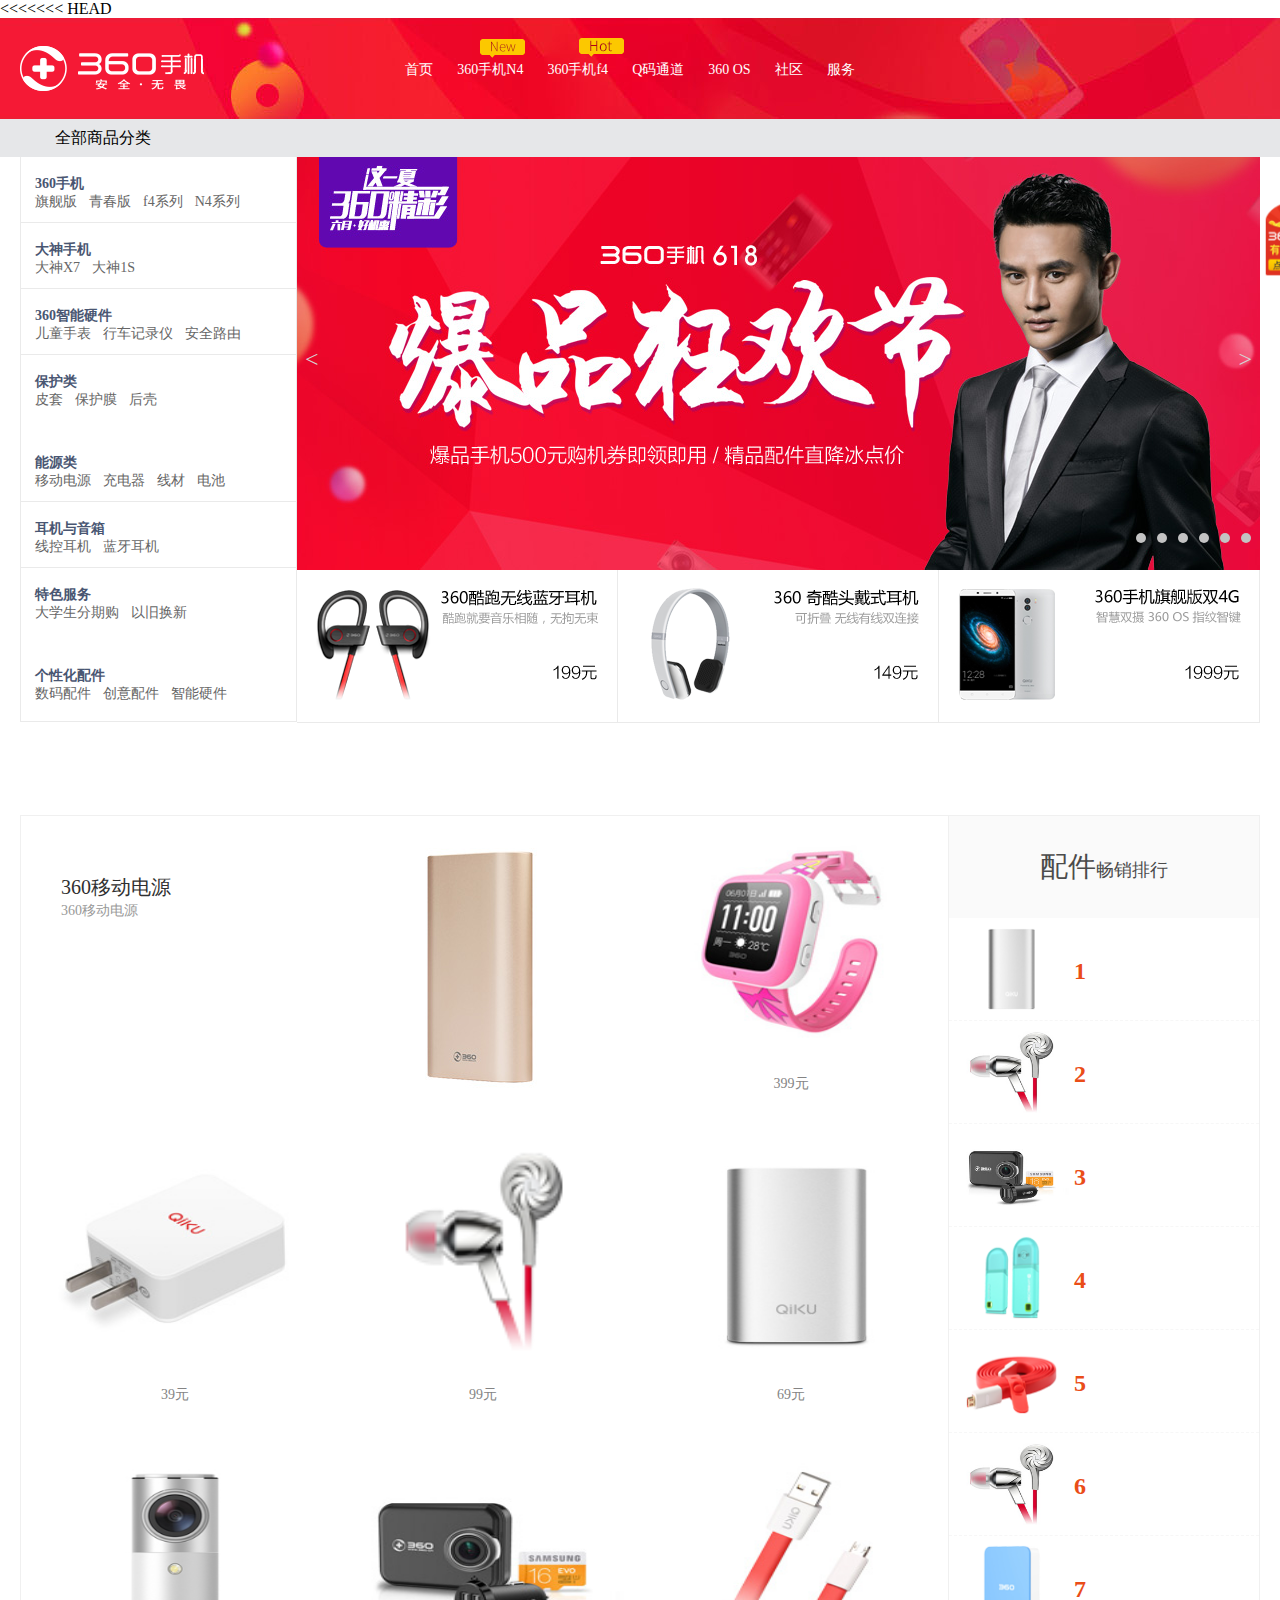
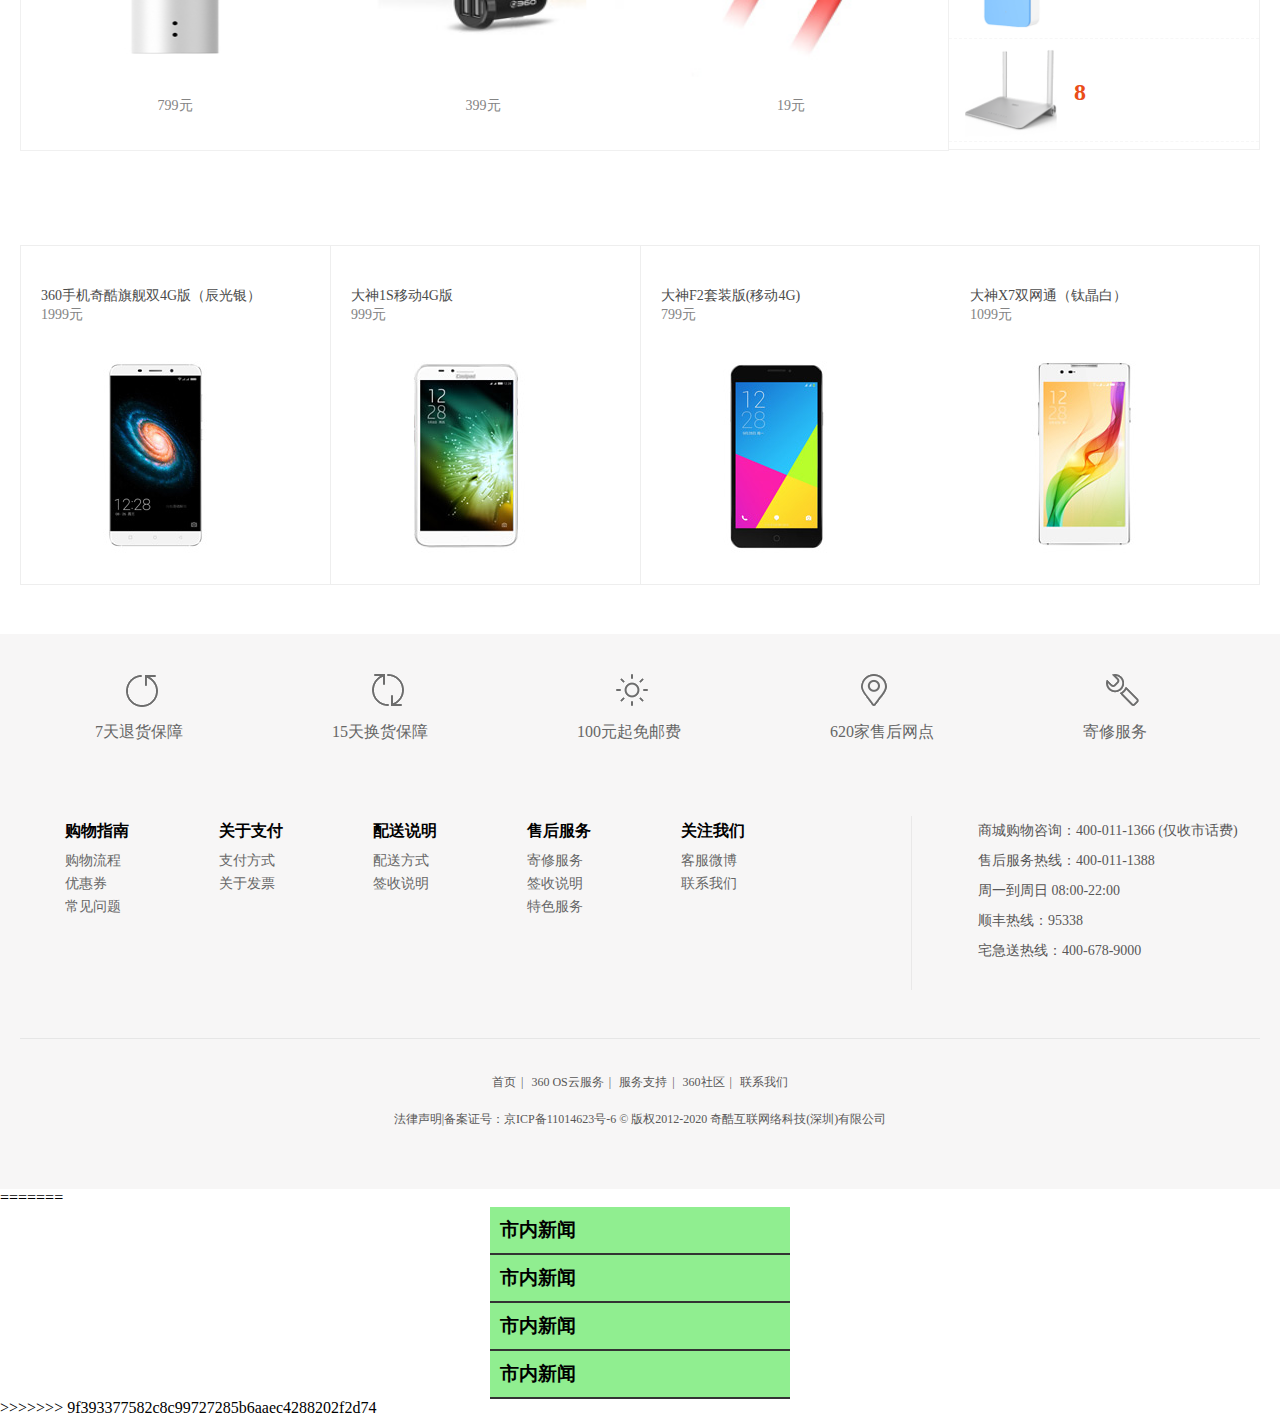
==== index.html @ 58edf36c "jj" ====
<!DOCTYPE html>
<html lang="en">
<head>
<<<<<<< HEAD
	<meta charset="UTF-8">
	<title>Document</title>
	<link rel="stylesheet" href="index.css">
	<script type="text/javascript">
		alert('a');
		alert("哈哈哈");

	</script>
</head>
<body>
	<div class="fixad">
		<img src="images/qk-survey.png" alt="">
	</div>
	<div class="titletl">
		<div class="title w">
			<a href="#">首页</a>
			<a href="#">360手机N4</a>
			<a href="#">360手机f4</a>
			<a href="#">Q码通道</a>
			<a href="#">360 OS</a>
			<a href="#">社区</a>
			<a href="#">服务</a>
			<div class="new"></div>
			<div class="hot"></div>
			<a href="index.html" class="logo"> <h1>360手机</h1></a>
		</div>
	</div>
	<div class="alltl">
		<div class="all w"><span>全部商品分类</span></div>
	</div>
	<div class="nav w">
		<div class="navleft">
			<div class="item1">
				<dl>
					<dt>360手机</dt>
					<dd>旗舰版</dd>
					<dd>青春版</dd>
					<dd>f4系列</dd>
					<dd>N4系列</dd>
				</dl>
			</div>
			<div class="item1">
				<dl>
					<dt>大神手机</dt>
					<dd>大神X7</dd>
					<dd>大神1S</dd>
				</dl>
			</div>
			<div class="item1">
				<dl>
					<dt>360智能硬件</dt>
					<dd>儿童手表</dd>
					<dd>行车记录仪</dd>
					<dd>安全路由</dd>
				</dl>
			</div>
			<div class="item1" style="border-bottom: none;margin-bottom: 16px;">
				<dl>
					<dt>保护类</dt>
					<dd>皮套</dd>
					<dd>保护膜</dd>
					<dd>后壳</dd>
				</dl>
			</div>
			<div class="item1">
				<dl>
					<dt>能源类</dt>
					<dd>移动电源</dd>
					<dd>充电器</dd>
					<dd>线材</dd>
					<dd>电池</dd>
				</dl>
			</div>
			<div class="item1">
				<dl>
					<dt>耳机与音箱</dt>
					<dd>线控耳机</dd>
					<dd>蓝牙耳机</dd>
				</dl>
			</div>
			<div class="item1" style="border-bottom: none;margin-bottom: 16px;">
				<dl>
					<dt>特色服务</dt>
					<dd>大学生分期购</dd>
					<dd>以旧换新</dd>
				</dl>
			</div>
			<div class="item1" style="border-bottom: none;">
				<dl>
					<dt>个性化配件</dt>
					<dd>数码配件</dd>
					<dd>创意配件</dd>
					<dd>智能硬件</dd>
				</dl>
			</div>
		</div>
		<div class="navright">
			<div class="navtop">
				<div class="zuo"> < </div>
				<div class="you"> > </div>
				<div class="dian"> 
					<a><span class="dian1"></span></a>
					<a><span class="dian1"></span></a>
					<a><span class="dian1"></span></a>
					<a><span class="dian1"></span></a>
					<a><span class="dian1"></span></a>
					<a><span class="dian1"></span></a>
				</div>
			</div>
			<div class="navbottom">
				<img src="images/sp3.png" alt="">
			</div>
			<div class="navbottom">
				<img src="images/sp2.png" alt="">
			</div>
			<div class="navbottom">
				<img src="images/sp1.png" alt="">
			</div>
		</div>
		<div style="clear: both"></div>
	</div>
	<div class="jmpj w">
		<p>精美配件</p>
	</div>
	<div class="items w">
		<div class="item">
			<div class="itemsleft">
				<div class="itemsa">
					<h5>360移动电源</h5>
					<span>360移动电源</span>
					<p>109元</p>
				</div>
				<div class="itemsb">
					<img src="images/q1.jpg" alt="">
				</div>
				<div class="itemsc">
					<img src="images/q2.jpg" alt="">
					<p>360儿童卫士3（粉）</p>
					399元
				</div>
				<div class="itemsc">
					<img src="images/12104.jpg" alt="">
					<p>360 奇酷快充适配器</p>
					39元
				</div>
				<div class="itemsc">
					<img src="images/11674.png" alt="">
					<p>锌风暴耳机珍珠银</p>
					99元
				</div>
				<div class="itemsc">
					<img src="images/9217.jpg" alt="">
					<p>奇酷移动电源10000mAh</p>
					69元
				</div>
				<div class="itemsc">
					<img src="images/11624.jpg" alt="">
					<p>360奇酷旅行随身拍</p>
					799元
				</div>
				<div class="itemsc">
					<img src="images/w3.jpg" alt="">
					<p>360行车记录仪(套装）</p>
					399元
				</div>
				<div class="itemsc">
					<img src="images/2000000280.jpg" alt="">
					<p>360奇酷9V/5V 2A双头正反插快充USB数据线红</p>
					19元
				</div>
			</div>
			<div class="itemsright">
				<div class="items1">
					<b>配件</b><span>畅销排行</span>
				</div>
				<div class="items2">
					<img src="images/w1.png" alt="">
					<h5>1</h5>
					<p>QiKU 10000mAh移动电源
					<br>
					<em>
					69	
					</em>
					<span>元</span>
					</p>
				</div>
				<div class="items2">
					<img src="images/w2.jpg" alt="">
					<h5>2</h5>
					<p>锌风暴耳机(珍珠银)
					<br>
					<em>
					99	
					</em>
					<span>元</span>
					</p>
				</div>
				<div class="items2">
					<img src="images/w3.jpg" alt="">
					<h5>3</h5>
					<p>360行车记录仪(套装）
					<br>
					<em>
					399	
					</em>
					<span>元</span>
					</p>
				</div>
				<div class="items2">
					<img src="images/w4.png" alt="">
					<h5>4</h5>
					<p>360随身WiFi3（淡蓝）
					<br>
					<em>
					24.9	
					</em>
					<span>元</span>
					</p>
				</div>
				<div class="items2">
					<img src="images/w5.png" alt="">
					<h5>5</h5>
					<p>USB发光数据线
					<br>
					<em>
					29	
					</em>
					<span>元</span>
					</p>
				</div>
				<div class="items2">
					<img src="images/w2.jpg" alt="">
					<h5>6</h5>
					<p>奇酷头戴式耳机
					<br>
					<em>
					129	
					</em>
					<span>元</span>
					</p>
				</div>
				<div class="items2">
					<img src="images/w7.png" alt="">
					<h5>7</h5>
					<p>360超级充电器蓝
					<br>
					<em>
					49	
					</em>
					<span>元</span>
					</p>
				</div>
				<div class="items2">
					<img src="images/w6.png" alt="">
					<h5>8</h5>
					<p>360安全路由P1（银）
					<br>
					<em>
					99	
					</em>
					<span>元</span>
					</p>
				</div>
			</div>
		</div>
		<div style="clear: both;"></div>
	</div>
	<div class="jmpj w">
		<p>特价商品</p>
	</div>
	<div class="tejia w">
		<div class="tejia1">
			<span>360手机奇酷旗舰双4G版（辰光银）</span> <br>
			<span style="color: #848484;">1999元</span><br>
			<img src="images/r1.jpg" alt="">
		</div>
		<div class="tejia1">
			<span>大神1S移动4G版</span> <br>
			<span style="color: #848484;">999元</span><br>
			<img src="images/r2.jpg" alt="">
		</div>
		<div class="tejia1">
			<span>大神F2套装版(移动4G)</span> <br>
			<span style="color: #848484;">799元</span><br>
			<img src="images/r3.jpg" alt="">
		</div>
		<div class="tejia1" style="border-right: 1px solid #eeeeee;border-left:none;">
			<span>大神X7双网通（钛晶白）</span> <br>
			<span style="color: #848484;">1099元</span><br>
			<img src="images/r4.jpg" alt="">
		</div>
		<div style="clear: both"></div>
	</div>
	<div class="footertl">
		<div class="foot w">
			<div class="foottop">
				<div class="icon">
					<div class="tu1"></div>
					<div class="tu2"></div>
					<div class="tu3"></div>
					<div class="tu4"></div>
					<div class="tu5"></div>
					<div style="clear: both;"></div>
				</div>
				<div class="zi">
					<span>7天退货保障</span>
					<span>15天换货保障</span>
					<span>100元起免邮费</span>
					<span>620家售后网点</span>
					<span>寄修服务</span>
				</div>
				
			</div>
			<div class="footbottom w">
				<dl>
					<dt><a href="#">购物指南</a></dt> 
					<dd><a href="#">购物流程</a></dd>
					<dd><a href="#">优惠券</a></dd>
					<dd><a href="#">常见问题</a></dd>
				</dl>
				<dl>
					<dt><a href="#">关于支付</a></dt>
					<dd><a href="#">支付方式</a></dd>
					<dd><a href="#">关于发票</a></dd>
				</dl>
				<dl>
					<dt><a href="#">配送说明</a></dt>
					<dd><a href="#">配送方式</a></dd>
					<dd><a href="#">签收说明</a></dd>
				</dl>
				<dl>
					<dt><a href="#">售后服务</a></dt>
					<dd><a href="#">寄修服务</a></dd>
					<dd><a href="#">签收说明</a></dd>
					<dd><a href="#">特色服务</a></dd>
				</dl>
				<dl>
					<dt><a href="#">关注我们</a></dt>
					<dd><a href="#">客服微博</a></dd>
					<dd><a href="#">联系我们</a></dd>
				</dl>
				<div class="rexian">
					商城购物咨询：400-011-1366 (仅收市话费) <br>
				    售后服务热线：400-011-1388 <br>
				    周一到周日 08:00-22:00 <br>
				    顺丰热线：95338 <br>
				    宅急送热线：400-678-9000 <br>
				</div>
		</div>
		</div>
		<div style="clear: both;"></div>
	</div>
	<div class="zuihoutl">
		<div class="zuihou w">
			<a href="#">首页</a>|
			<a href="#">360 OS云服务</a>|
			<a href="#">服务支持</a>|
			<a href="#">360社区</a>|
			<a href="#">联系我们</a> <br>
			法律声明|备案证号：京ICP备11014623号-6 © 版权2012-2020 奇酷互联网络科技(深圳)有限公司
		</div>
	</div>
=======
    <meta charset="UTF-8">
    <meta name="viewport" content="width=device-width, initial-scale=1.0">
    <meta http-equiv="X-UA-Compatible" content="ie=edge">
    <title>Document</title>
    <link rel="stylesheet" href="hw06.css">
</head>
<body>
    <div class="big">
         <div class="box1">
             <h3>市内新闻</h3>
             <p><span>深圳猪肉荣遭抢</span><br><span>深圳猪肉荣遭抢</span><br><span>深圳猪肉荣遭抢</span><br><span>深圳猪肉荣遭抢</span><br></p>
         </div>
         <div class="box1">
                <h3>市内新闻</h3>
                <p><span>深圳猪肉荣遭抢</span><br>
                    <span>深圳猪肉荣遭抢</span><br>
                    <span>深圳猪肉荣遭抢</span><br>
                    <span>深圳猪肉荣遭抢</span><br>
                </p>
            </div>
        <div class="box1">
             <h3>市内新闻</h3>
             <p><span>深圳猪肉荣遭抢</span><br><span>深圳猪肉荣遭抢</span><br><span>深圳猪肉荣遭抢</span><br><span>深圳猪肉荣遭抢</span><br></p>
         </div>
         <div class="box1">
                <h3>市内新闻</h3>
                <p><span>深圳猪肉荣遭抢</span><br><span>深圳猪肉荣遭抢</span><br><span>深圳猪肉荣遭抢</span><br><span>深圳猪肉荣遭抢</span><br></p>
            </div>
    </div>
>>>>>>> 9f393377582c8c99727285b6aaec4288202f2d74
</body>
</html>
---- index.css ----
* {
	padding:0;
	margin:0;
}
li {
	list-style: none;
}
a {
	text-decoration: none;
}
.w {
	width: 1240px;
	margin:0 auto;
}
/*start*/
.titletl {
	height: 101px;
	background: url(images/daoh.jpg) no-repeat ;
}
.title {
	position: relative;
	height: 101px;
	text-align: center;
	line-height: 101px;
	background: url(images/index.png) no-repeat center left;
}
.title a{
	font-size: 14px;
	margin-right: 20px;
	color: #fff;
}
.title .logo {
	position: absolute;
	width: 184px;
	height: 45px;
	top: 50%;
	left: 0;
	margin-top: -23px;
}
.title .logo h1 {
	text-indent: -9999px;
	overflow: hidden;
}
.title .new {
	position: absolute;
	top: 20px;
	left: 460px;
	width: 45px;
	height: 23px;
	background: url(images/base_z_7b2c929.png) no-repeat 0 -70px;
}
.title .hot {
	position: absolute;
	top: 20px;
	left: 559px;
	width: 45px;
	height: 21px;
	background: url(images/base_z_7b2c929.png) no-repeat 0 -93px;
}
.alltl {
	height: 38px;
	background-color: #e6e7e9;
}
.all {
	height: 38px;
	line-height: 38px;
}
.all span {
	margin-left: 35px;
}
.nav {
	height: 564px;
}
.navleft {
	float: left;
	width: 275px;
	height: 564px;
	border:1px solid #eaeaea; 
	border-top: none;
}
.navleft dt {
	font-size: 14px;
	color: #495672;
	font-weight: 700;
}
.navleft dd {
	float: left;
	font-size: 14px;
	color: #666666;
	margin-right: 12px;
}
.navleft .item1 {
	width: 261px;
	height: 47px;
	border-bottom:1px solid #eaeaea;
	padding-top: 18px;
	padding-left: 14px;
}
.navtop {
	position: relative;
	float: right;
	width: 963px;
	height: 413px;
	background: url(images/jst.jpg) no-repeat;
}
.navtop .zuo {
	position: absolute;
	top: 189px;
	left: 8px;
	font-size: 24px;
	color: #d4d4d5;
}
.navtop .you {
	position: absolute;
	top: 189px;
	right: 8px;
	font-size: 24px;
	color: #d4d4d5;
}
.navtop .dian {
	position: absolute;
	bottom: 23px;
	right: 2px;
}
.navtop .dian .dian1 {
	display: inline-block;
	width: 10px;
	height: 10px;
	/*border:5px solid pink;*/
	border-radius: 5px;
	background-color: #c3c3c3;
	margin-right: 7px;
}
.navbottom {
	float: right;
	width: 320px;
	height: 152px;
	border-bottom: 1px solid #eaeaea;
	border-right: 1px solid #eaeaea;
}
.jmpj {
	height: 94px;
	line-height: 120px;
	font-size: 18px;
	color: #413636;
}
.jmpj p {
	margin-left: 10px;
}
.item {
	height: 934px;
}
.itemsleft {
	float: left;
	width: 927px;
	height: 934px;
	border:1px solid #f0f0f0;
}
.itemsa {
	float: left;
	width: 308px;
	height: 311px;
}
.itemsb {
	float: left;
	width: 308px;
	height: 311px;
}
.itemsc {
	float: left;
	width: 308px;
	height: 311px;
	text-align: center;
	font-size: 14px;
	color: #848484;
}
.itemsc img {
	width: 308px;
	height: 245px;
}
.itemsc p {
	margin-bottom: 10px;
	color: #4b4b4b;
}
.itemsright {
	float: left;
	width: 310px;
	height: 933px;
	border-top:1px solid #f0f0f0;
	border-right:1px solid #f0f0f0;
	border-bottom:1px solid #f0f0f0;
}
.items1 {
	width: 310px;
	height: 102px;
	background-color: #fafafa;
}
.items2 {
	width: 310px;
	height: 102px;
	border-bottom:1px dashed #f7f7f7;
}
.items2 img {
	float: left;
	width: 125px;
	height: 102px;
}
.items2 h5 {
	float: left;
	margin-top: 40px;
	margin-right: 15px;
	font-size: 24px;
	color: #ea4d18;
}
.items2 p {
	margin-top: 38px;
	float: left;
	font-size: 12px;
	color: #4b4b4b;
}
.items2 em {
	font-style: normal;
	font-size: 14px;
	color: #4b4b4b;
}
.items2 span {
	color: #9e9e9e;
}
.itemsa h5{
	/*float: left;*/
	margin-top: 58px;
	margin-left: 40px;
	font-size: 20px;
	font-weight: 400;
	color: #303030;
}
.itemsa span {
	/*float: left;*/
	margin-top: 15px;
	margin-left: 40px;
	font-size: 14px;
	color: #999999;
}
.itemsa p {
	/*float: left;*/
	margin-top: 30px;
	margin-left: 40px;
	font-size: 26px;
	color: #666666;
}
.items1 {
	text-align: center;
	line-height: 102px;
	color: #4b4b4b;
}
.items1 span {
	margin-top: 40px;
	font-size: 18px;
}
.items1 b {
	margin-top: 25px;
	font-size: 28px;
	font-weight: 400;
}
.tejia {
	height: 389px;
}
.tejia1 {
	float: left;
	width: 309px;
	height: 298px;
	padding-top: 40px;
	border-top: 1px solid #eeeeee;
	border-left: 1px solid #eeeeee;
	border-bottom: 1px solid #eeeeee;
}
.tejia1 span {
	margin-left: 20px;
	font-size: 14px;
	color: #4b4b4b;
}
.tejia1 img {
	margin-top: 5px;
	margin-left: 10px;
}
.footertl {
	height: 405px;
	background-color: #f7f6f6;
}
.foot {
	height: 405px;
}
.foottop {
	height: 142px;
	padding-top: 40px;
}
.icon .tu1 {
	float: left;
	margin:0 106px 15px;
	width: 33px;
	height: 33px;
	background: url(images/j.png) no-repeat -9px -56px;
}
.icon .tu1:hover {
	background: url(images/j.png) no-repeat -9px -6px;
}
.icon .tu2 {
	float: left;
	margin:0 106px 15px;
	width: 33px;
	height: 33px;
	background: url(images/j.png) no-repeat -54px -56px;
}
.icon .tu2:hover {
	background: url(images/j.png) no-repeat -54px -6px;
}
.icon .tu3 {
	float: left;
	margin:0 106px 15px;
	width: 33px;
	height: 33px;
	background: url(images/j.png) no-repeat -99px -56px;
}
.icon .tu3:hover {
	background: url(images/j.png) no-repeat -99px -6px;
}
.icon .tu4 {
	float: left;
	margin:0 106px 15px;
	width: 33px;
	height: 33px;
	background: url(images/j.png) no-repeat -146px -56px;
}
.icon .tu4:hover {
	background: url(images/j.png) no-repeat -146px -6px;
}
.icon .tu5 {
	float: left;
	margin:0 106px 15px;
	width: 33px;
	height: 33px;
	background: url(images/j.png) no-repeat -182px -56px;
}
.icon .tu5:hover {
	background: url(images/j.png) no-repeat -182px -6px;
}
.foottop .zi span{
	margin-left: 75px;
	margin-right: 70px;
	color: #666666;
}
.footbottom {
	height: 222px;
	border-bottom: 1px solid #e6e6e6;

}
.footbottom dl {
	float: left;
	margin: 0 45px;
}
.footbottom dt {
	padding:5px 0 10px 0;
	font-weight: 700;
}
.footbottom dt a {
	color: #000000;
}
.footbottom dd {
	margin-bottom: 5px;
	font-size: 14px;
}
.footbottom dd a {
	color: #666666;
}
.rexian {
	float: right;
	width: 282px;
	height: 174px;
	font-size: 14px;
	padding-left: 66px;
	border-left: 1px solid #e9e8e8;
	color: #575757;
	line-height: 30px;
}
.zuihoutl {
	height: 150px;
	background-color: #f7f6f6;
}
.zuihou {
	text-align: center;
	font-size: 12px;
	color: #575757;
}
.zuihou a {
	display: inline-block;
	padding:35px 5px 20px 5px;
	color: #575757;
}
.fixad {
	position: fixed;
	top: 201px;
	left: 50%;
	margin-left: 623px;
	width: 54px;
	height: 77px;
}
.fixad img {
	width: 54px;
	height: 77px;
}
---- hw06.css ----
* {
    padding: 0;
    margin: 0;
}
.box1 {
    width: 300px;
    background-color: lightgreen;
    margin:auto;
}
h3 {
    padding: 10px;
    border-bottom: 2px solid #333;
}
p {
    background-color: skyblue;
    transition: all 1s;
    overflow: hidden;
    height: 0px;

}
.box1 span:first-child {
    display: inline-block;
    margin-left: 10px;
    margin-top: 10px;
}
.box1 span {
    display: inline-block;
    margin-left: 10px;
}
.box1:hover p{
    height: 100px;
}
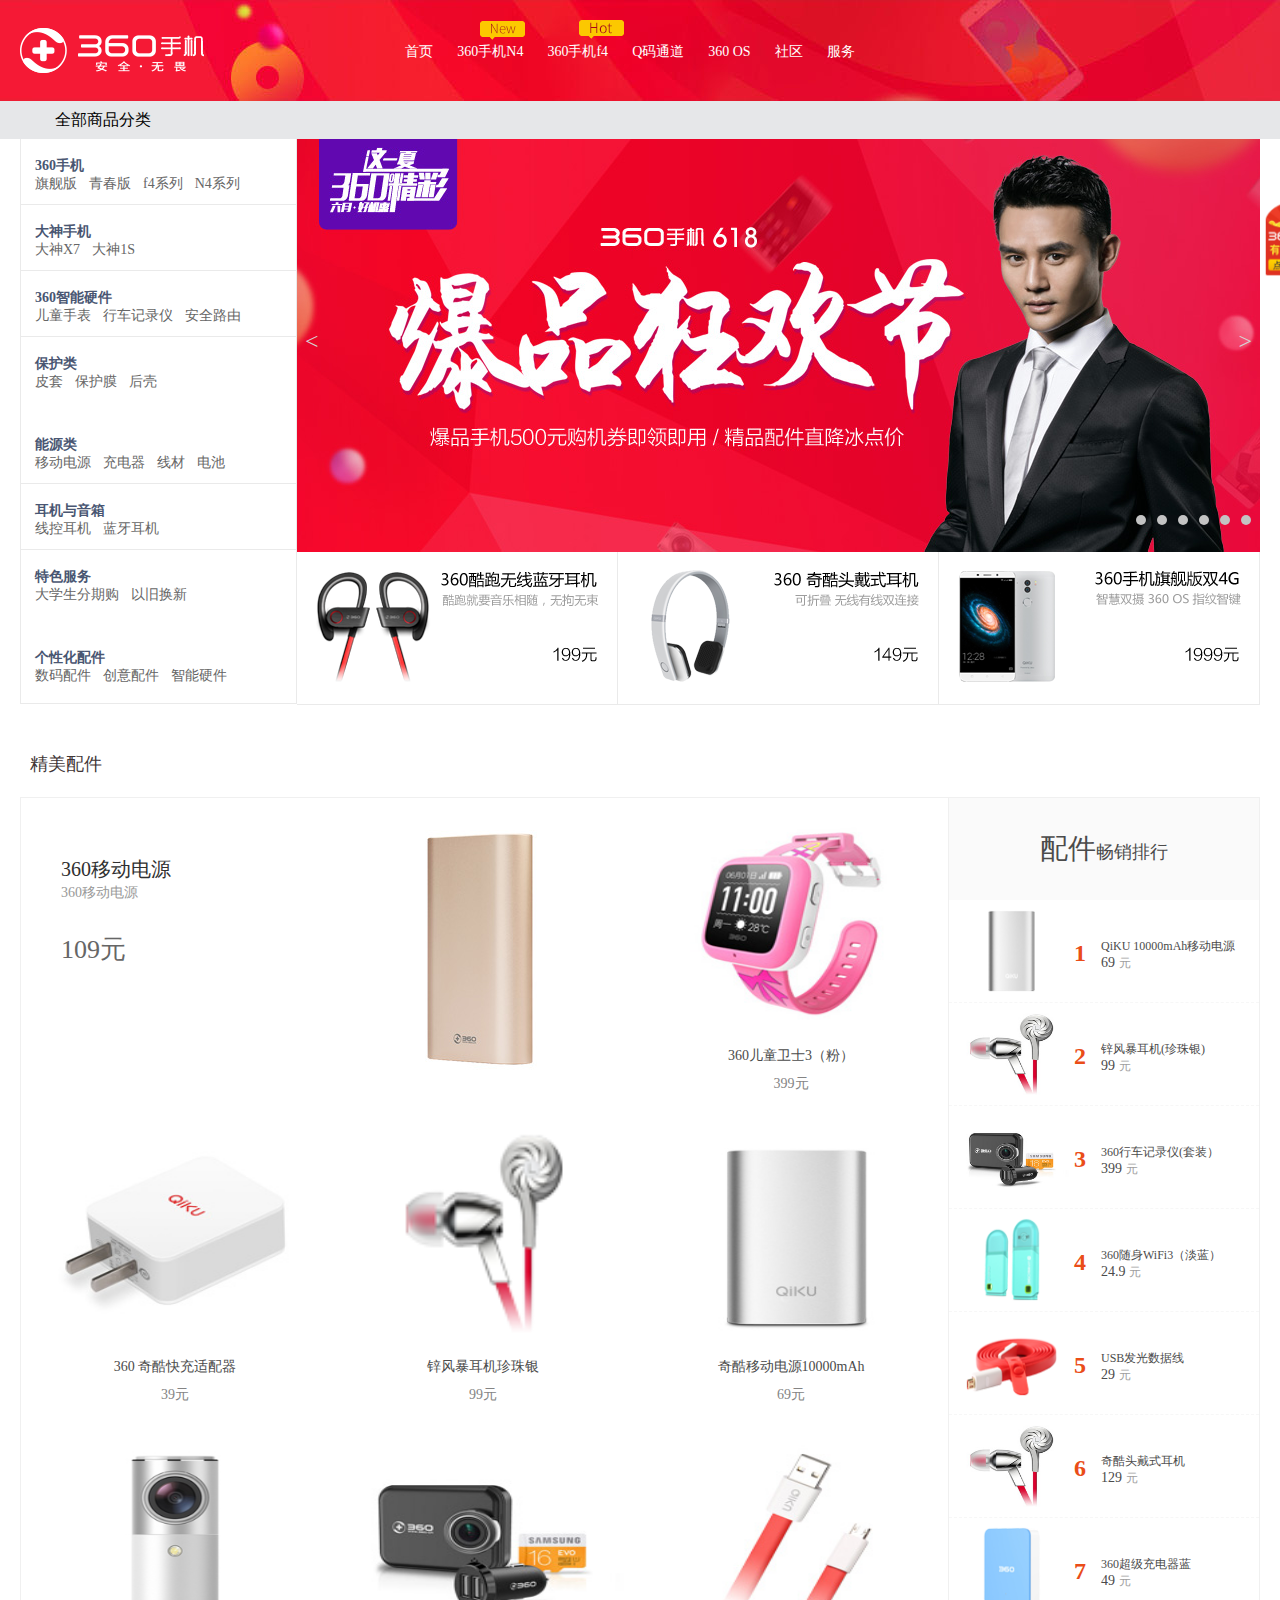
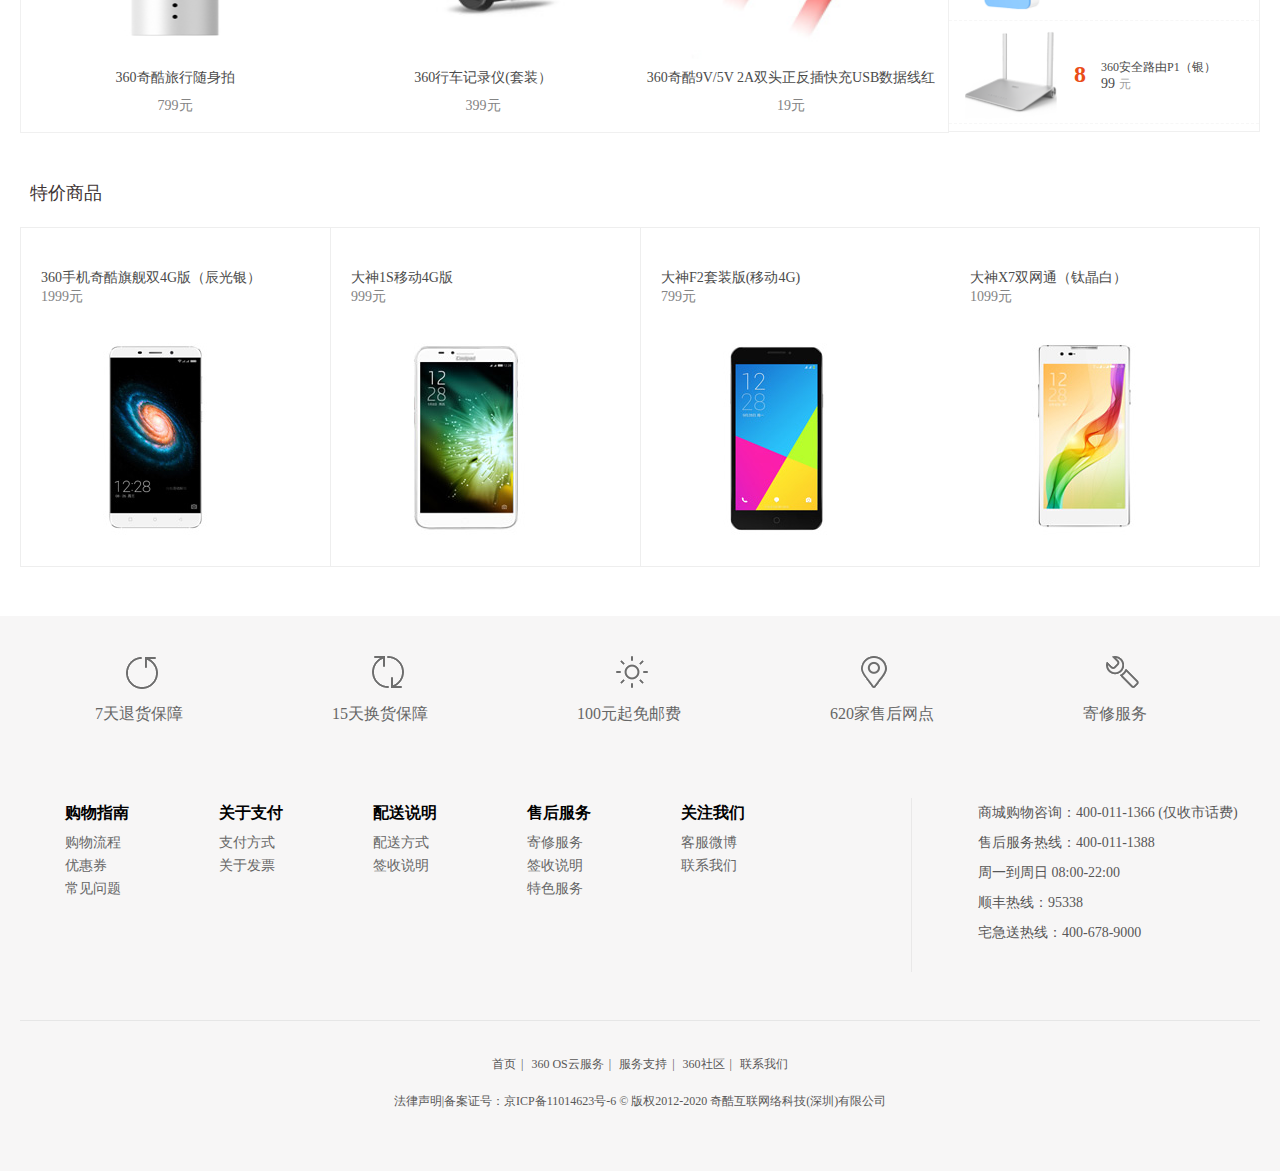
==== commit b1840505: "yy" ====
--- a/index.html
+++ b/index.html
@@ -1,8 +1,7 @@
 <!DOCTYPE html>
 <html lang="en">
 <head>
-<<<<<<< HEAD
-	<meta charset="UTF-8">
+<meta charset="UTF-8">
 	<title>Document</title>
 	<link rel="stylesheet" href="index.css">
 	<script type="text/javascript">
@@ -364,36 +363,5 @@
 			法律声明|备案证号：京ICP备11014623号-6 © 版权2012-2020 奇酷互联网络科技(深圳)有限公司
 		</div>
 	</div>
-=======
-    <meta charset="UTF-8">
-    <meta name="viewport" content="width=device-width, initial-scale=1.0">
-    <meta http-equiv="X-UA-Compatible" content="ie=edge">
-    <title>Document</title>
-    <link rel="stylesheet" href="hw06.css">
-</head>
-<body>
-    <div class="big">
-         <div class="box1">
-             <h3>市内新闻</h3>
-             <p><span>深圳猪肉荣遭抢</span><br><span>深圳猪肉荣遭抢</span><br><span>深圳猪肉荣遭抢</span><br><span>深圳猪肉荣遭抢</span><br></p>
-         </div>
-         <div class="box1">
-                <h3>市内新闻</h3>
-                <p><span>深圳猪肉荣遭抢</span><br>
-                    <span>深圳猪肉荣遭抢</span><br>
-                    <span>深圳猪肉荣遭抢</span><br>
-                    <span>深圳猪肉荣遭抢</span><br>
-                </p>
-            </div>
-        <div class="box1">
-             <h3>市内新闻</h3>
-             <p><span>深圳猪肉荣遭抢</span><br><span>深圳猪肉荣遭抢</span><br><span>深圳猪肉荣遭抢</span><br><span>深圳猪肉荣遭抢</span><br></p>
-         </div>
-         <div class="box1">
-                <h3>市内新闻</h3>
-                <p><span>深圳猪肉荣遭抢</span><br><span>深圳猪肉荣遭抢</span><br><span>深圳猪肉荣遭抢</span><br><span>深圳猪肉荣遭抢</span><br></p>
-            </div>
-    </div>
->>>>>>> 9f393377582c8c99727285b6aaec4288202f2d74
 </body>
 </html>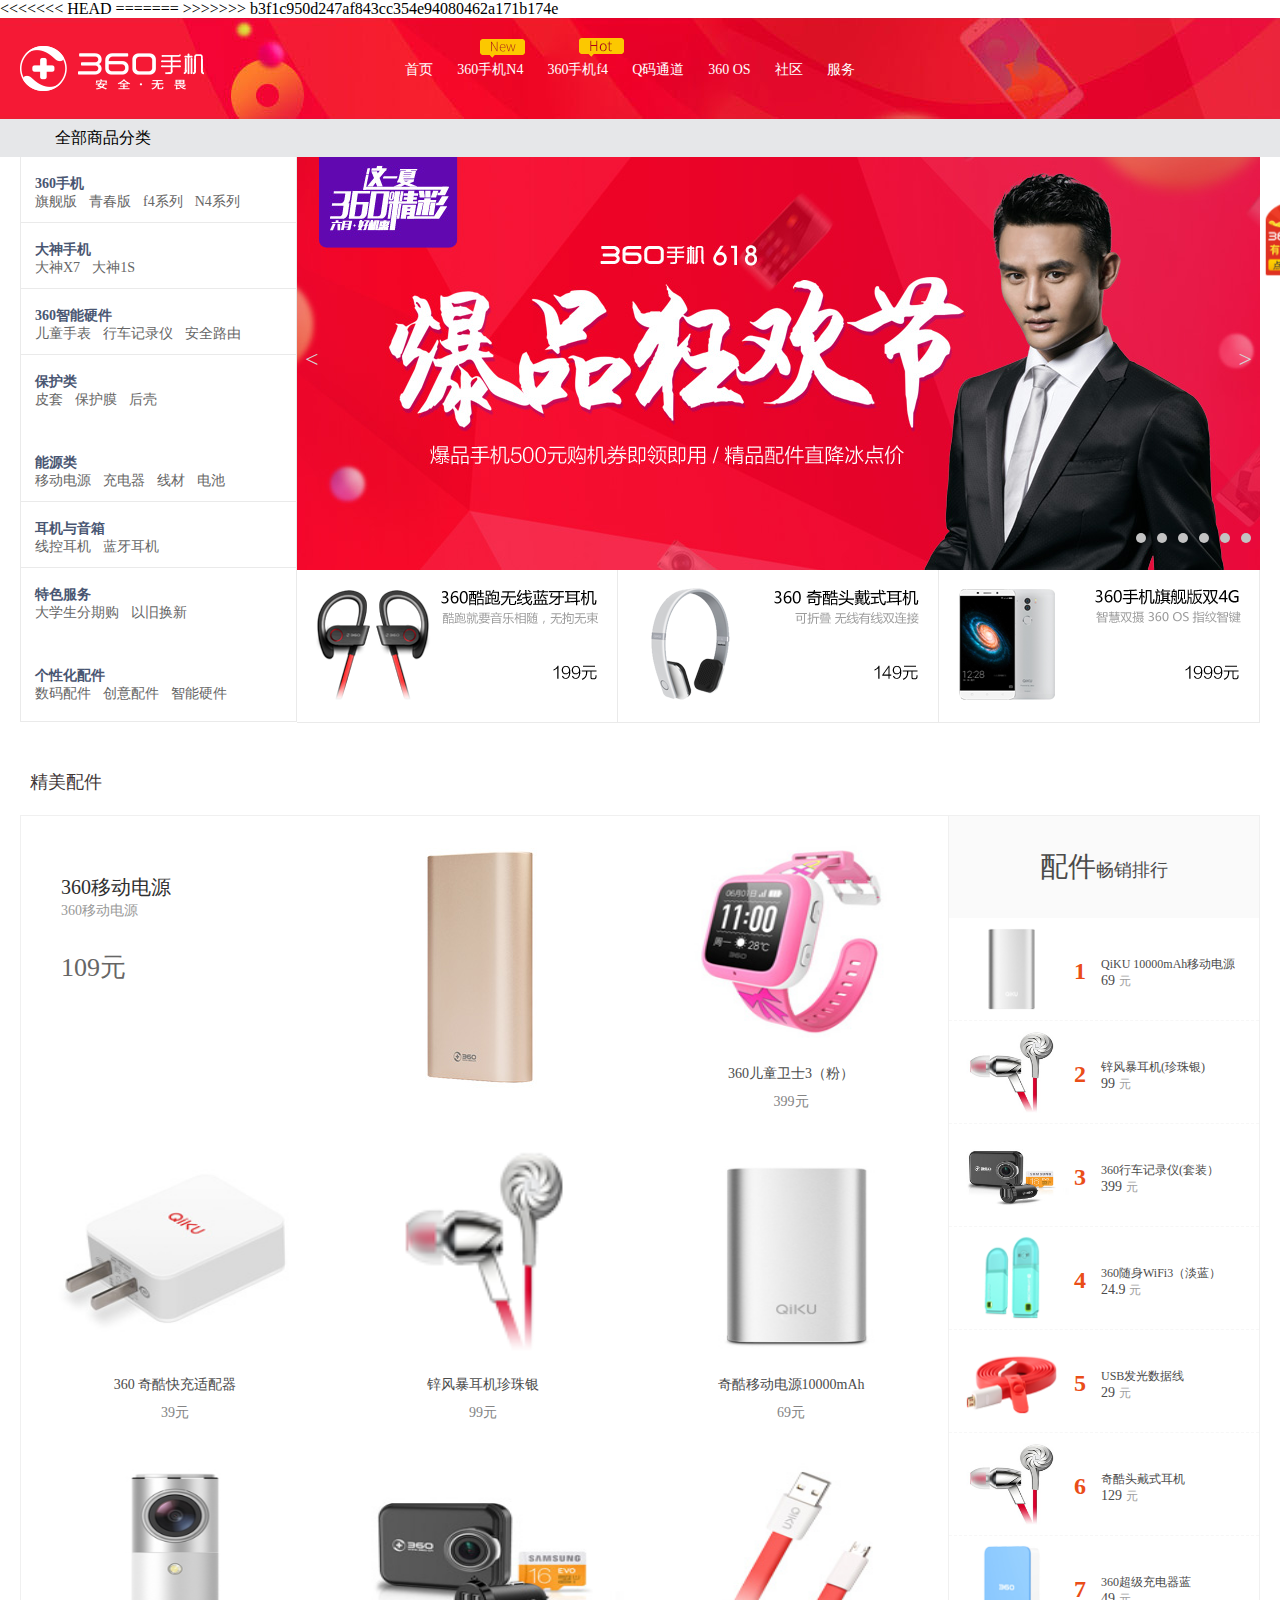
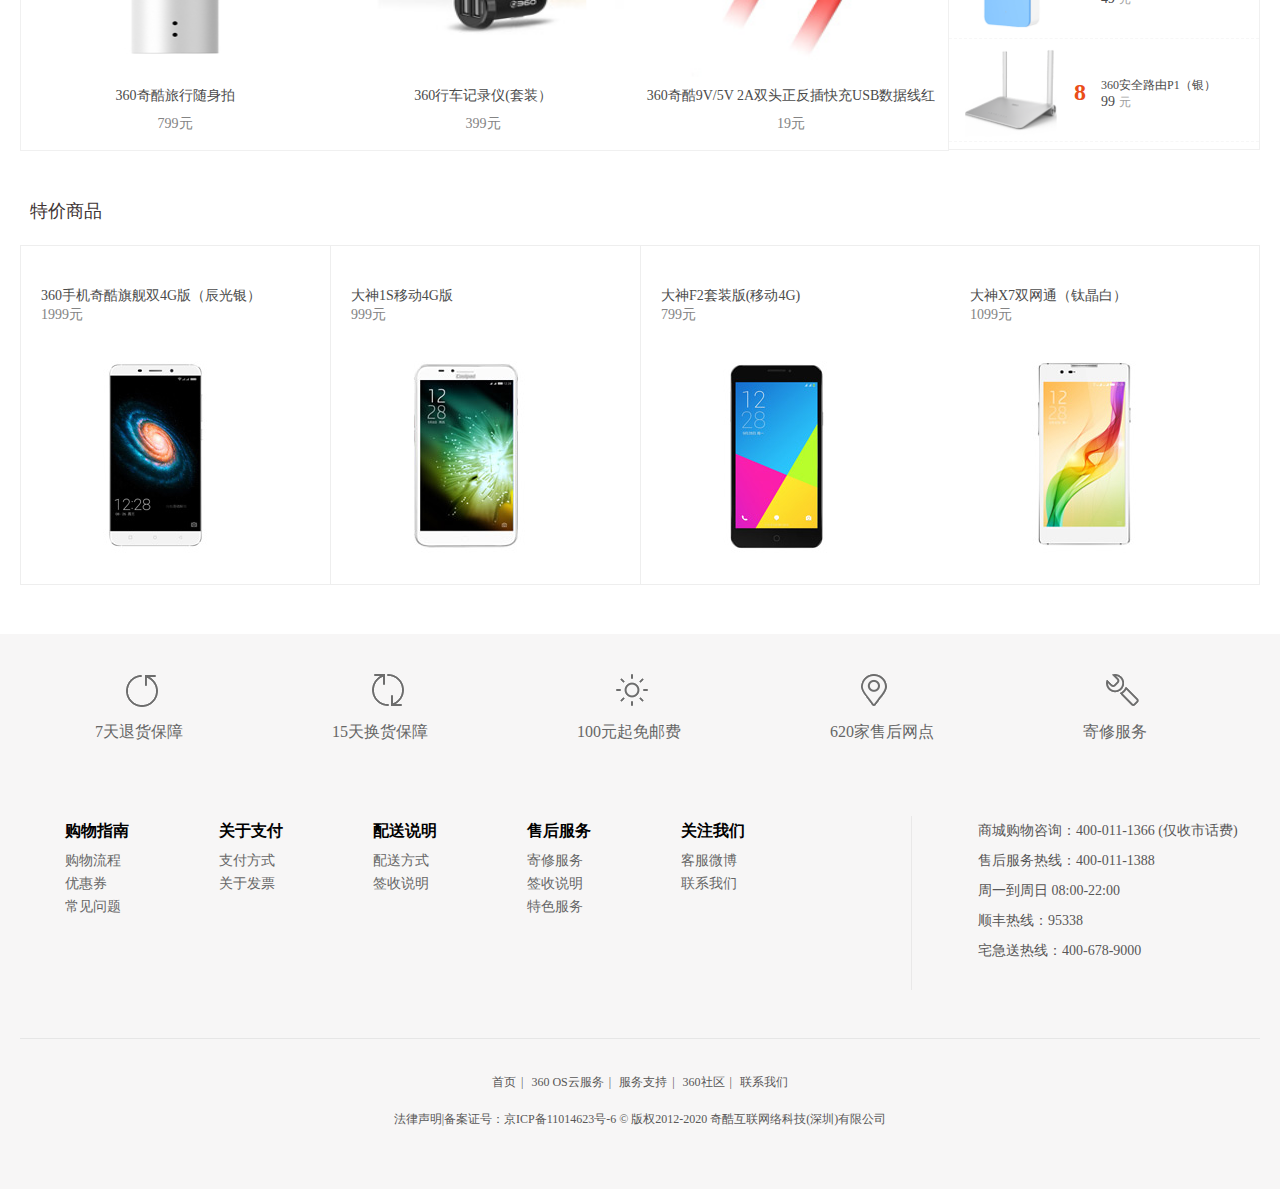
==== commit 9c2685a4: "pp" ====
--- a/index.html
+++ b/index.html
@@ -9,6 +9,10 @@
 		alert("哈哈哈");
 
 	</script>
+<<<<<<< HEAD
+	<meta name="viewport" content="width=device-width, initial-scale=1.0, maximum-scale=1.0, minimum-scale=1.0, user-scalable=0">
+=======
+>>>>>>> b3f1c950d247af843cc354e94080462a171b174e
 </head>
 <body>
 	<div class="fixad">
@@ -364,4 +368,4 @@
 		</div>
 	</div>
 </body>
-</html>+</html>
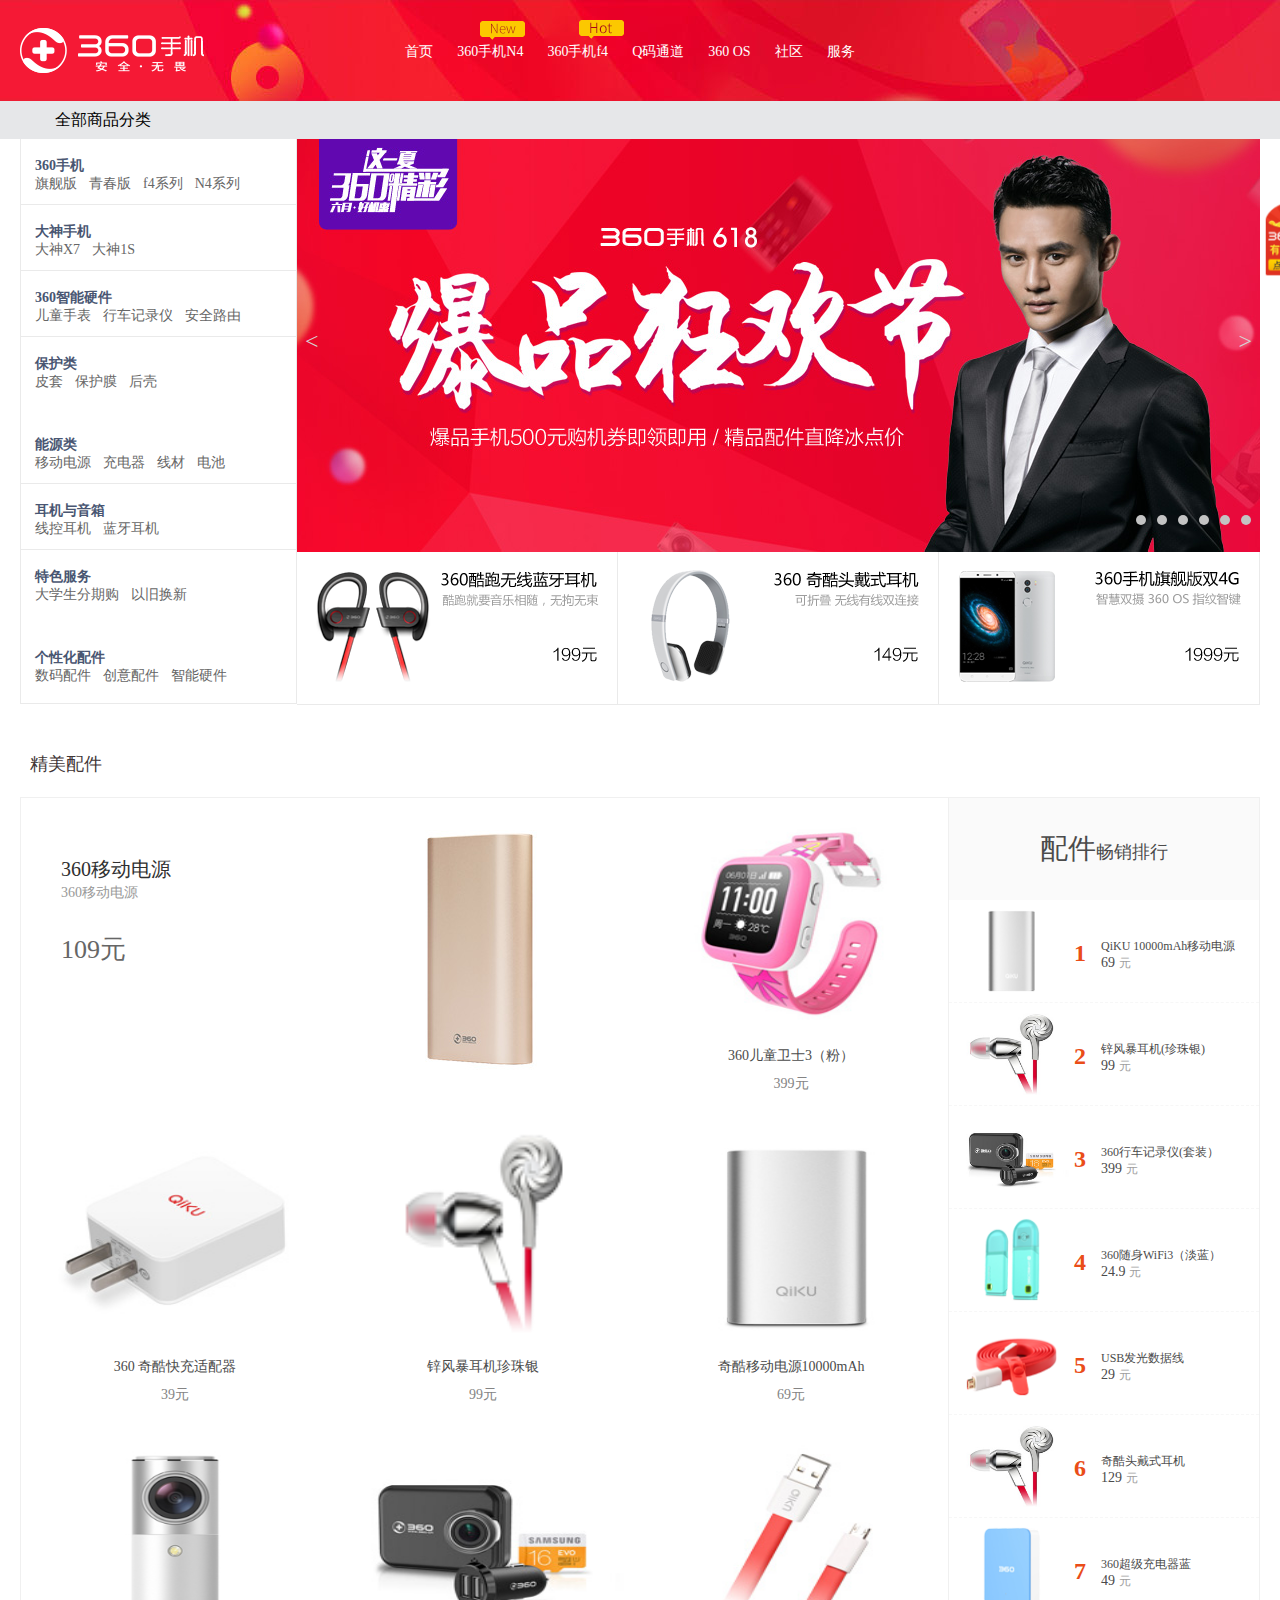
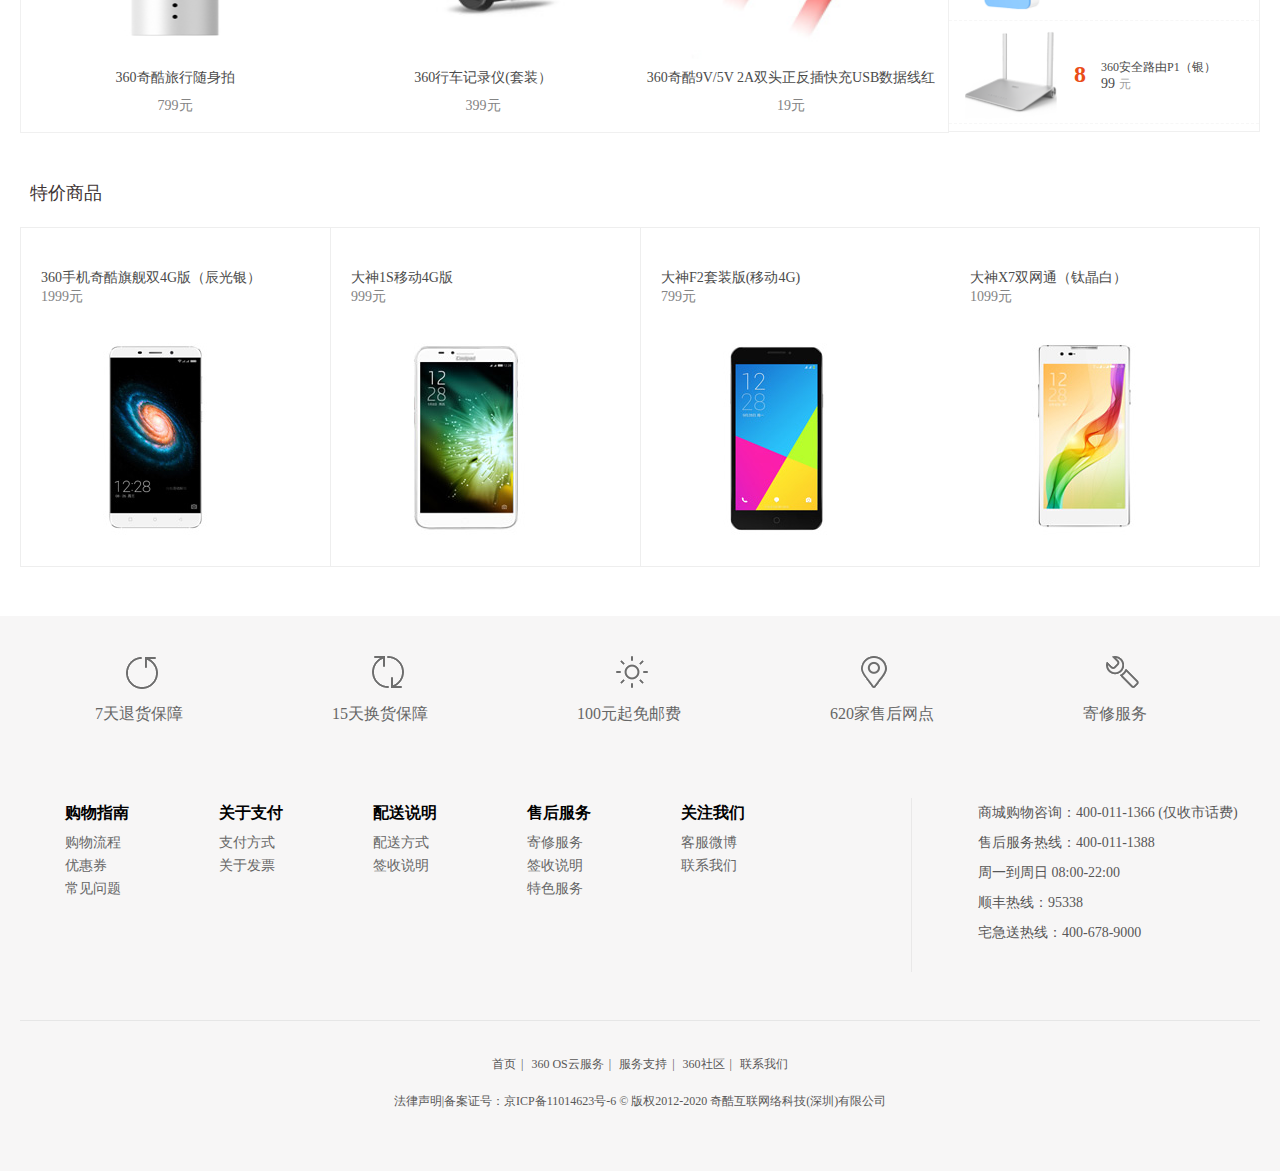
==== commit 92bd5e02: "test7.13" ====
--- a/index.html
+++ b/index.html
@@ -5,14 +5,8 @@
 	<title>Document</title>
 	<link rel="stylesheet" href="index.css">
 	<script type="text/javascript">
-		alert('a');
 		alert("哈哈哈");
-
 	</script>
-<<<<<<< HEAD
-	<meta name="viewport" content="width=device-width, initial-scale=1.0, maximum-scale=1.0, minimum-scale=1.0, user-scalable=0">
-=======
->>>>>>> b3f1c950d247af843cc354e94080462a171b174e
 </head>
 <body>
 	<div class="fixad">
@@ -23,7 +17,7 @@
 			<a href="#">首页</a>
 			<a href="#">360手机N4</a>
 			<a href="#">360手机f4</a>
-			<a href="#">Q码通道</a>
+			<a href="#">Q码通道</a>	
 			<a href="#">360 OS</a>
 			<a href="#">社区</a>
 			<a href="#">服务</a>
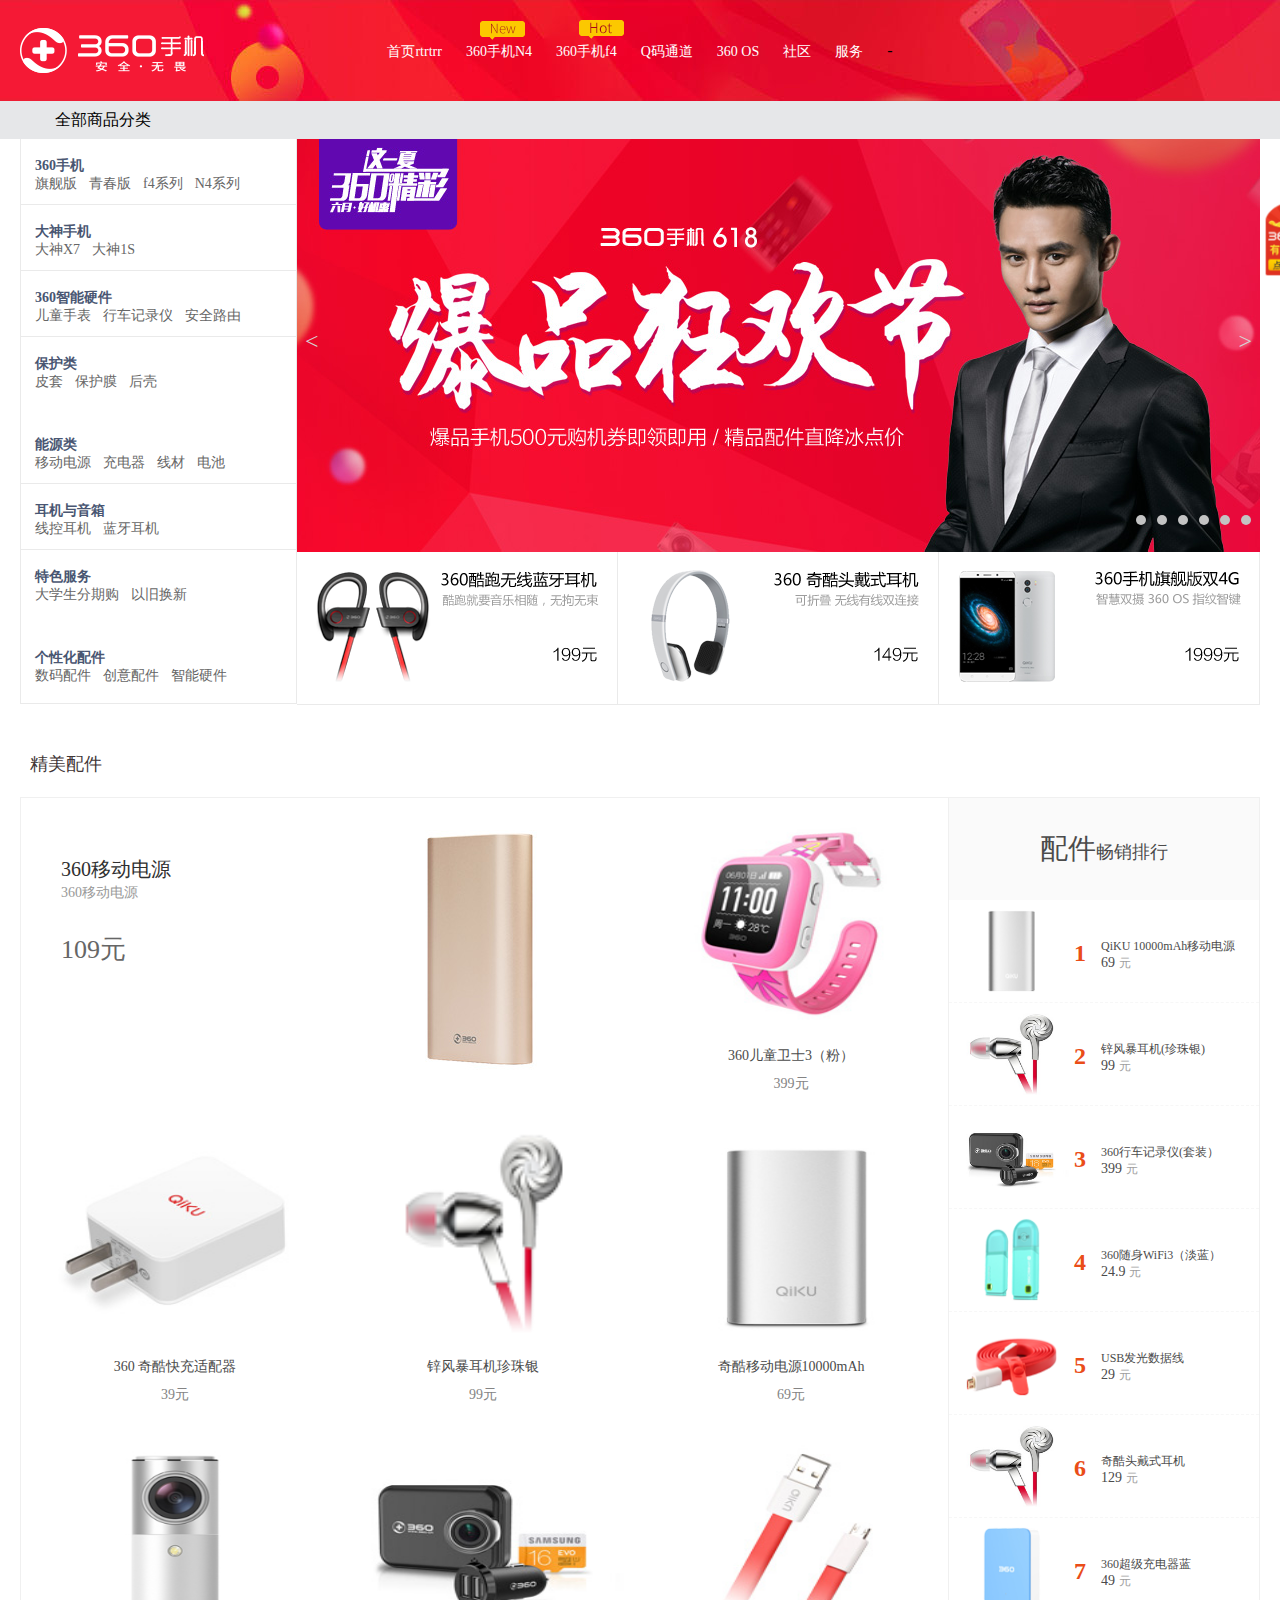
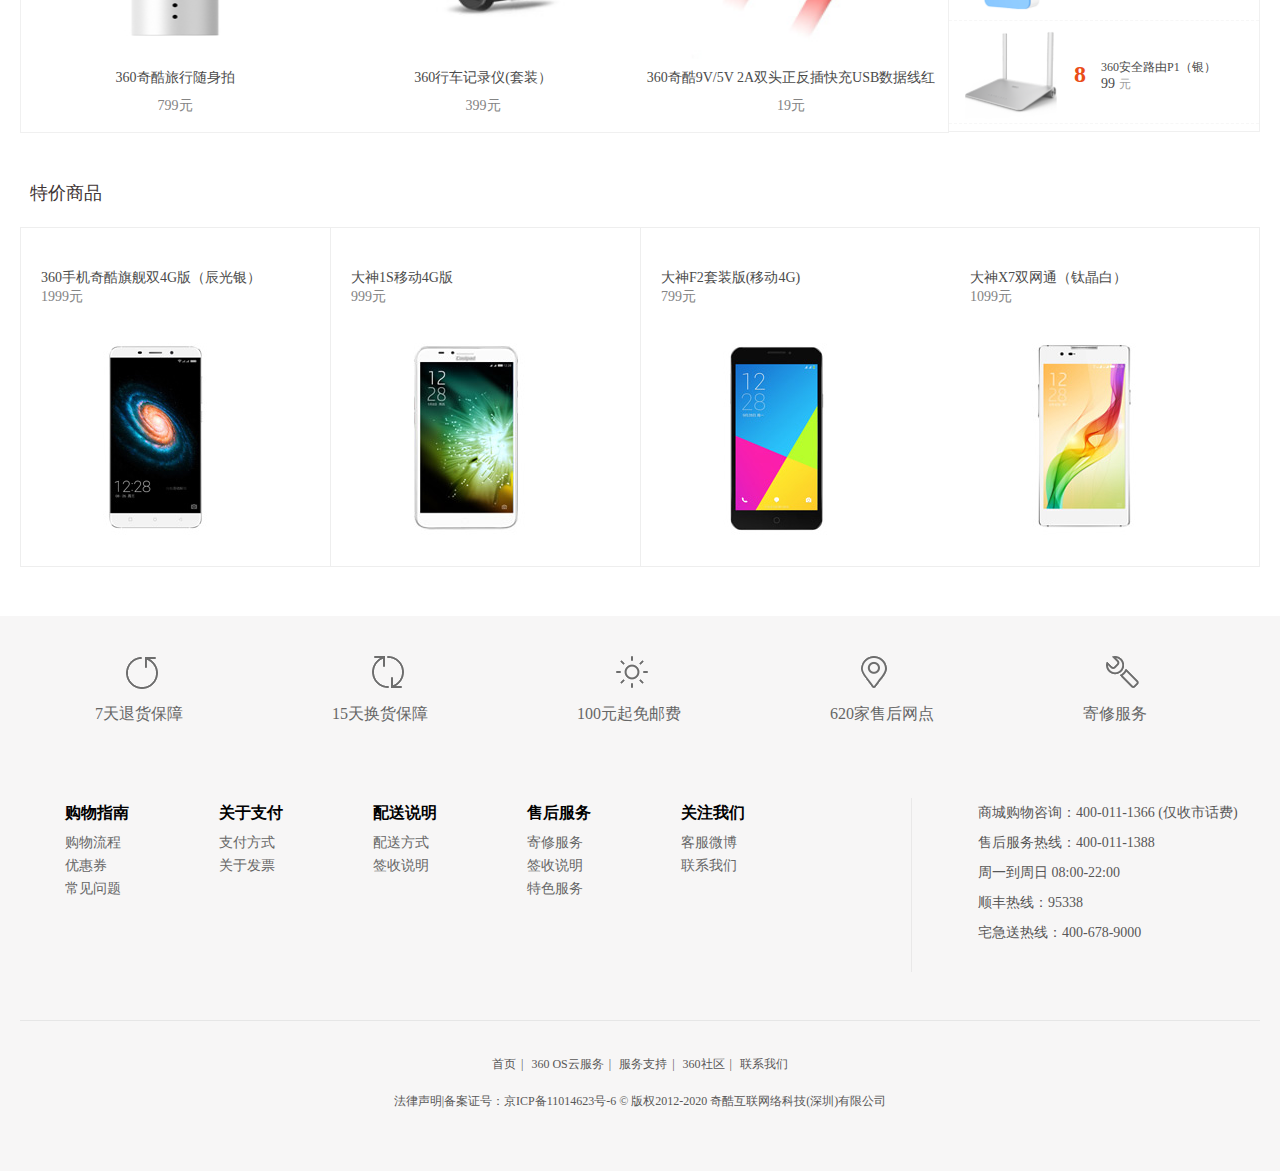
==== commit 1da60106: "test0713" ====
--- a/index.html
+++ b/index.html
@@ -4,9 +4,6 @@
 <meta charset="UTF-8">
 	<title>Document</title>
 	<link rel="stylesheet" href="index.css">
-	<script type="text/javascript">
-		alert("哈哈哈");
-	</script>
 </head>
 <body>
 	<div class="fixad">
@@ -14,7 +11,7 @@
 	</div>
 	<div class="titletl">
 		<div class="title w">
-			<a href="#">首页</a>
+			<a href="#">首页rtrtrr</a>
 			<a href="#">360手机N4</a>
 			<a href="#">360手机f4</a>
 			<a href="#">Q码通道</a>	
@@ -23,7 +20,7 @@
 			<a href="#">服务</a>
 			<div class="new"></div>
 			<div class="hot"></div>
-			<a href="index.html" class="logo"> <h1>360手机</h1></a>
+			<a href="index.html" class="logo"> <h1>360手机</h1></a>-
 		</div>
 	</div>
 	<div class="alltl">
@@ -361,5 +358,9 @@
 			法律声明|备案证号：京ICP备11014623号-6 © 版权2012-2020 奇酷互联网络科技(深圳)有限公司
 		</div>
 	</div>
+	<script type="text/javascript">
+		alert("哈哈哈");
+	</script>
+
 </body>
 </html>
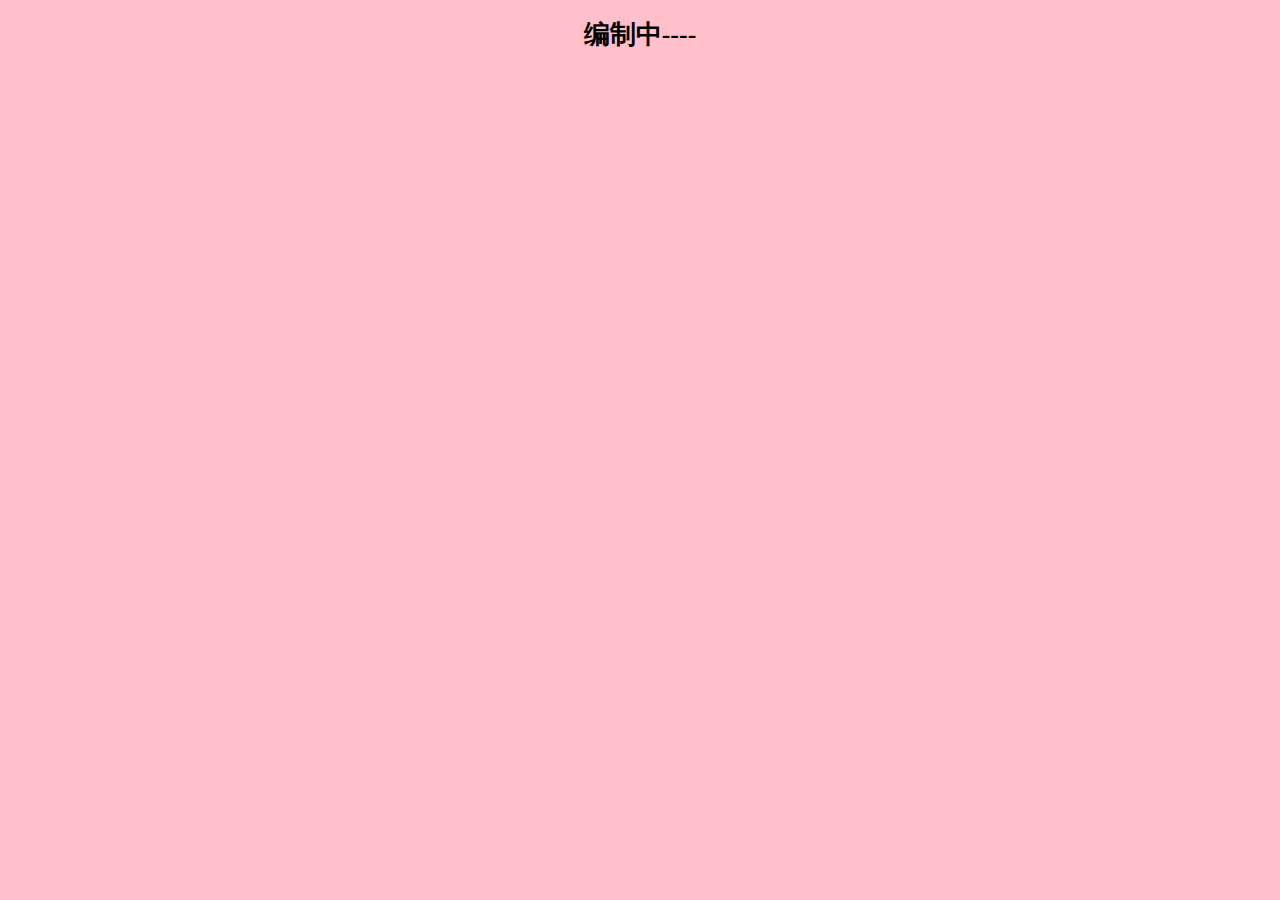
==== commit 90662380: "begin" ====
--- a/index.html
+++ b/index.html
@@ -1,366 +1,13 @@
 <!DOCTYPE html>
 <html lang="en">
 <head>
-<meta charset="UTF-8">
-	<title>Document</title>
-	<link rel="stylesheet" href="index.css">
+	<meta charset="UTF-8">
+	<meta name="viewport" content="width=device-width, initial-scale=1.0">
+	<meta http-equiv="X-UA-Compatible" content="ie=edge">
+	<title>cqsf网！</title>
+	<link rel="stylesheet" href="css/index.css">
 </head>
 <body>
-	<div class="fixad">
-		<img src="images/qk-survey.png" alt="">
-	</div>
-	<div class="titletl">
-		<div class="title w">
-			<a href="#">首页rtrtrr</a>
-			<a href="#">360手机N4</a>
-			<a href="#">360手机f4</a>
-			<a href="#">Q码通道</a>	
-			<a href="#">360 OS</a>
-			<a href="#">社区</a>
-			<a href="#">服务</a>
-			<div class="new"></div>
-			<div class="hot"></div>
-			<a href="index.html" class="logo"> <h1>360手机</h1></a>-
-		</div>
-	</div>
-	<div class="alltl">
-		<div class="all w"><span>全部商品分类</span></div>
-	</div>
-	<div class="nav w">
-		<div class="navleft">
-			<div class="item1">
-				<dl>
-					<dt>360手机</dt>
-					<dd>旗舰版</dd>
-					<dd>青春版</dd>
-					<dd>f4系列</dd>
-					<dd>N4系列</dd>
-				</dl>
-			</div>
-			<div class="item1">
-				<dl>
-					<dt>大神手机</dt>
-					<dd>大神X7</dd>
-					<dd>大神1S</dd>
-				</dl>
-			</div>
-			<div class="item1">
-				<dl>
-					<dt>360智能硬件</dt>
-					<dd>儿童手表</dd>
-					<dd>行车记录仪</dd>
-					<dd>安全路由</dd>
-				</dl>
-			</div>
-			<div class="item1" style="border-bottom: none;margin-bottom: 16px;">
-				<dl>
-					<dt>保护类</dt>
-					<dd>皮套</dd>
-					<dd>保护膜</dd>
-					<dd>后壳</dd>
-				</dl>
-			</div>
-			<div class="item1">
-				<dl>
-					<dt>能源类</dt>
-					<dd>移动电源</dd>
-					<dd>充电器</dd>
-					<dd>线材</dd>
-					<dd>电池</dd>
-				</dl>
-			</div>
-			<div class="item1">
-				<dl>
-					<dt>耳机与音箱</dt>
-					<dd>线控耳机</dd>
-					<dd>蓝牙耳机</dd>
-				</dl>
-			</div>
-			<div class="item1" style="border-bottom: none;margin-bottom: 16px;">
-				<dl>
-					<dt>特色服务</dt>
-					<dd>大学生分期购</dd>
-					<dd>以旧换新</dd>
-				</dl>
-			</div>
-			<div class="item1" style="border-bottom: none;">
-				<dl>
-					<dt>个性化配件</dt>
-					<dd>数码配件</dd>
-					<dd>创意配件</dd>
-					<dd>智能硬件</dd>
-				</dl>
-			</div>
-		</div>
-		<div class="navright">
-			<div class="navtop">
-				<div class="zuo"> < </div>
-				<div class="you"> > </div>
-				<div class="dian"> 
-					<a><span class="dian1"></span></a>
-					<a><span class="dian1"></span></a>
-					<a><span class="dian1"></span></a>
-					<a><span class="dian1"></span></a>
-					<a><span class="dian1"></span></a>
-					<a><span class="dian1"></span></a>
-				</div>
-			</div>
-			<div class="navbottom">
-				<img src="images/sp3.png" alt="">
-			</div>
-			<div class="navbottom">
-				<img src="images/sp2.png" alt="">
-			</div>
-			<div class="navbottom">
-				<img src="images/sp1.png" alt="">
-			</div>
-		</div>
-		<div style="clear: both"></div>
-	</div>
-	<div class="jmpj w">
-		<p>精美配件</p>
-	</div>
-	<div class="items w">
-		<div class="item">
-			<div class="itemsleft">
-				<div class="itemsa">
-					<h5>360移动电源</h5>
-					<span>360移动电源</span>
-					<p>109元</p>
-				</div>
-				<div class="itemsb">
-					<img src="images/q1.jpg" alt="">
-				</div>
-				<div class="itemsc">
-					<img src="images/q2.jpg" alt="">
-					<p>360儿童卫士3（粉）</p>
-					399元
-				</div>
-				<div class="itemsc">
-					<img src="images/12104.jpg" alt="">
-					<p>360 奇酷快充适配器</p>
-					39元
-				</div>
-				<div class="itemsc">
-					<img src="images/11674.png" alt="">
-					<p>锌风暴耳机珍珠银</p>
-					99元
-				</div>
-				<div class="itemsc">
-					<img src="images/9217.jpg" alt="">
-					<p>奇酷移动电源10000mAh</p>
-					69元
-				</div>
-				<div class="itemsc">
-					<img src="images/11624.jpg" alt="">
-					<p>360奇酷旅行随身拍</p>
-					799元
-				</div>
-				<div class="itemsc">
-					<img src="images/w3.jpg" alt="">
-					<p>360行车记录仪(套装）</p>
-					399元
-				</div>
-				<div class="itemsc">
-					<img src="images/2000000280.jpg" alt="">
-					<p>360奇酷9V/5V 2A双头正反插快充USB数据线红</p>
-					19元
-				</div>
-			</div>
-			<div class="itemsright">
-				<div class="items1">
-					<b>配件</b><span>畅销排行</span>
-				</div>
-				<div class="items2">
-					<img src="images/w1.png" alt="">
-					<h5>1</h5>
-					<p>QiKU 10000mAh移动电源
-					<br>
-					<em>
-					69	
-					</em>
-					<span>元</span>
-					</p>
-				</div>
-				<div class="items2">
-					<img src="images/w2.jpg" alt="">
-					<h5>2</h5>
-					<p>锌风暴耳机(珍珠银)
-					<br>
-					<em>
-					99	
-					</em>
-					<span>元</span>
-					</p>
-				</div>
-				<div class="items2">
-					<img src="images/w3.jpg" alt="">
-					<h5>3</h5>
-					<p>360行车记录仪(套装）
-					<br>
-					<em>
-					399	
-					</em>
-					<span>元</span>
-					</p>
-				</div>
-				<div class="items2">
-					<img src="images/w4.png" alt="">
-					<h5>4</h5>
-					<p>360随身WiFi3（淡蓝）
-					<br>
-					<em>
-					24.9	
-					</em>
-					<span>元</span>
-					</p>
-				</div>
-				<div class="items2">
-					<img src="images/w5.png" alt="">
-					<h5>5</h5>
-					<p>USB发光数据线
-					<br>
-					<em>
-					29	
-					</em>
-					<span>元</span>
-					</p>
-				</div>
-				<div class="items2">
-					<img src="images/w2.jpg" alt="">
-					<h5>6</h5>
-					<p>奇酷头戴式耳机
-					<br>
-					<em>
-					129	
-					</em>
-					<span>元</span>
-					</p>
-				</div>
-				<div class="items2">
-					<img src="images/w7.png" alt="">
-					<h5>7</h5>
-					<p>360超级充电器蓝
-					<br>
-					<em>
-					49	
-					</em>
-					<span>元</span>
-					</p>
-				</div>
-				<div class="items2">
-					<img src="images/w6.png" alt="">
-					<h5>8</h5>
-					<p>360安全路由P1（银）
-					<br>
-					<em>
-					99	
-					</em>
-					<span>元</span>
-					</p>
-				</div>
-			</div>
-		</div>
-		<div style="clear: both;"></div>
-	</div>
-	<div class="jmpj w">
-		<p>特价商品</p>
-	</div>
-	<div class="tejia w">
-		<div class="tejia1">
-			<span>360手机奇酷旗舰双4G版（辰光银）</span> <br>
-			<span style="color: #848484;">1999元</span><br>
-			<img src="images/r1.jpg" alt="">
-		</div>
-		<div class="tejia1">
-			<span>大神1S移动4G版</span> <br>
-			<span style="color: #848484;">999元</span><br>
-			<img src="images/r2.jpg" alt="">
-		</div>
-		<div class="tejia1">
-			<span>大神F2套装版(移动4G)</span> <br>
-			<span style="color: #848484;">799元</span><br>
-			<img src="images/r3.jpg" alt="">
-		</div>
-		<div class="tejia1" style="border-right: 1px solid #eeeeee;border-left:none;">
-			<span>大神X7双网通（钛晶白）</span> <br>
-			<span style="color: #848484;">1099元</span><br>
-			<img src="images/r4.jpg" alt="">
-		</div>
-		<div style="clear: both"></div>
-	</div>
-	<div class="footertl">
-		<div class="foot w">
-			<div class="foottop">
-				<div class="icon">
-					<div class="tu1"></div>
-					<div class="tu2"></div>
-					<div class="tu3"></div>
-					<div class="tu4"></div>
-					<div class="tu5"></div>
-					<div style="clear: both;"></div>
-				</div>
-				<div class="zi">
-					<span>7天退货保障</span>
-					<span>15天换货保障</span>
-					<span>100元起免邮费</span>
-					<span>620家售后网点</span>
-					<span>寄修服务</span>
-				</div>
-				
-			</div>
-			<div class="footbottom w">
-				<dl>
-					<dt><a href="#">购物指南</a></dt> 
-					<dd><a href="#">购物流程</a></dd>
-					<dd><a href="#">优惠券</a></dd>
-					<dd><a href="#">常见问题</a></dd>
-				</dl>
-				<dl>
-					<dt><a href="#">关于支付</a></dt>
-					<dd><a href="#">支付方式</a></dd>
-					<dd><a href="#">关于发票</a></dd>
-				</dl>
-				<dl>
-					<dt><a href="#">配送说明</a></dt>
-					<dd><a href="#">配送方式</a></dd>
-					<dd><a href="#">签收说明</a></dd>
-				</dl>
-				<dl>
-					<dt><a href="#">售后服务</a></dt>
-					<dd><a href="#">寄修服务</a></dd>
-					<dd><a href="#">签收说明</a></dd>
-					<dd><a href="#">特色服务</a></dd>
-				</dl>
-				<dl>
-					<dt><a href="#">关注我们</a></dt>
-					<dd><a href="#">客服微博</a></dd>
-					<dd><a href="#">联系我们</a></dd>
-				</dl>
-				<div class="rexian">
-					商城购物咨询：400-011-1366 (仅收市话费) <br>
-				    售后服务热线：400-011-1388 <br>
-				    周一到周日 08:00-22:00 <br>
-				    顺丰热线：95338 <br>
-				    宅急送热线：400-678-9000 <br>
-				</div>
-		</div>
-		</div>
-		<div style="clear: both;"></div>
-	</div>
-	<div class="zuihoutl">
-		<div class="zuihou w">
-			<a href="#">首页</a>|
-			<a href="#">360 OS云服务</a>|
-			<a href="#">服务支持</a>|
-			<a href="#">360社区</a>|
-			<a href="#">联系我们</a> <br>
-			法律声明|备案证号：京ICP备11014623号-6 © 版权2012-2020 奇酷互联网络科技(深圳)有限公司
-		</div>
-	</div>
-	<script type="text/javascript">
-		alert("哈哈哈");
-	</script>
-
+	<h1>编制中----</h1>
 </body>
-</html>
+</html>--- a/css/index.css
+++ b/css/index.css
@@ -0,0 +1,7 @@
+body{
+    background-color: pink;
+}
+h1 {
+    text-align: center;
+    font-size: 26px;
+}